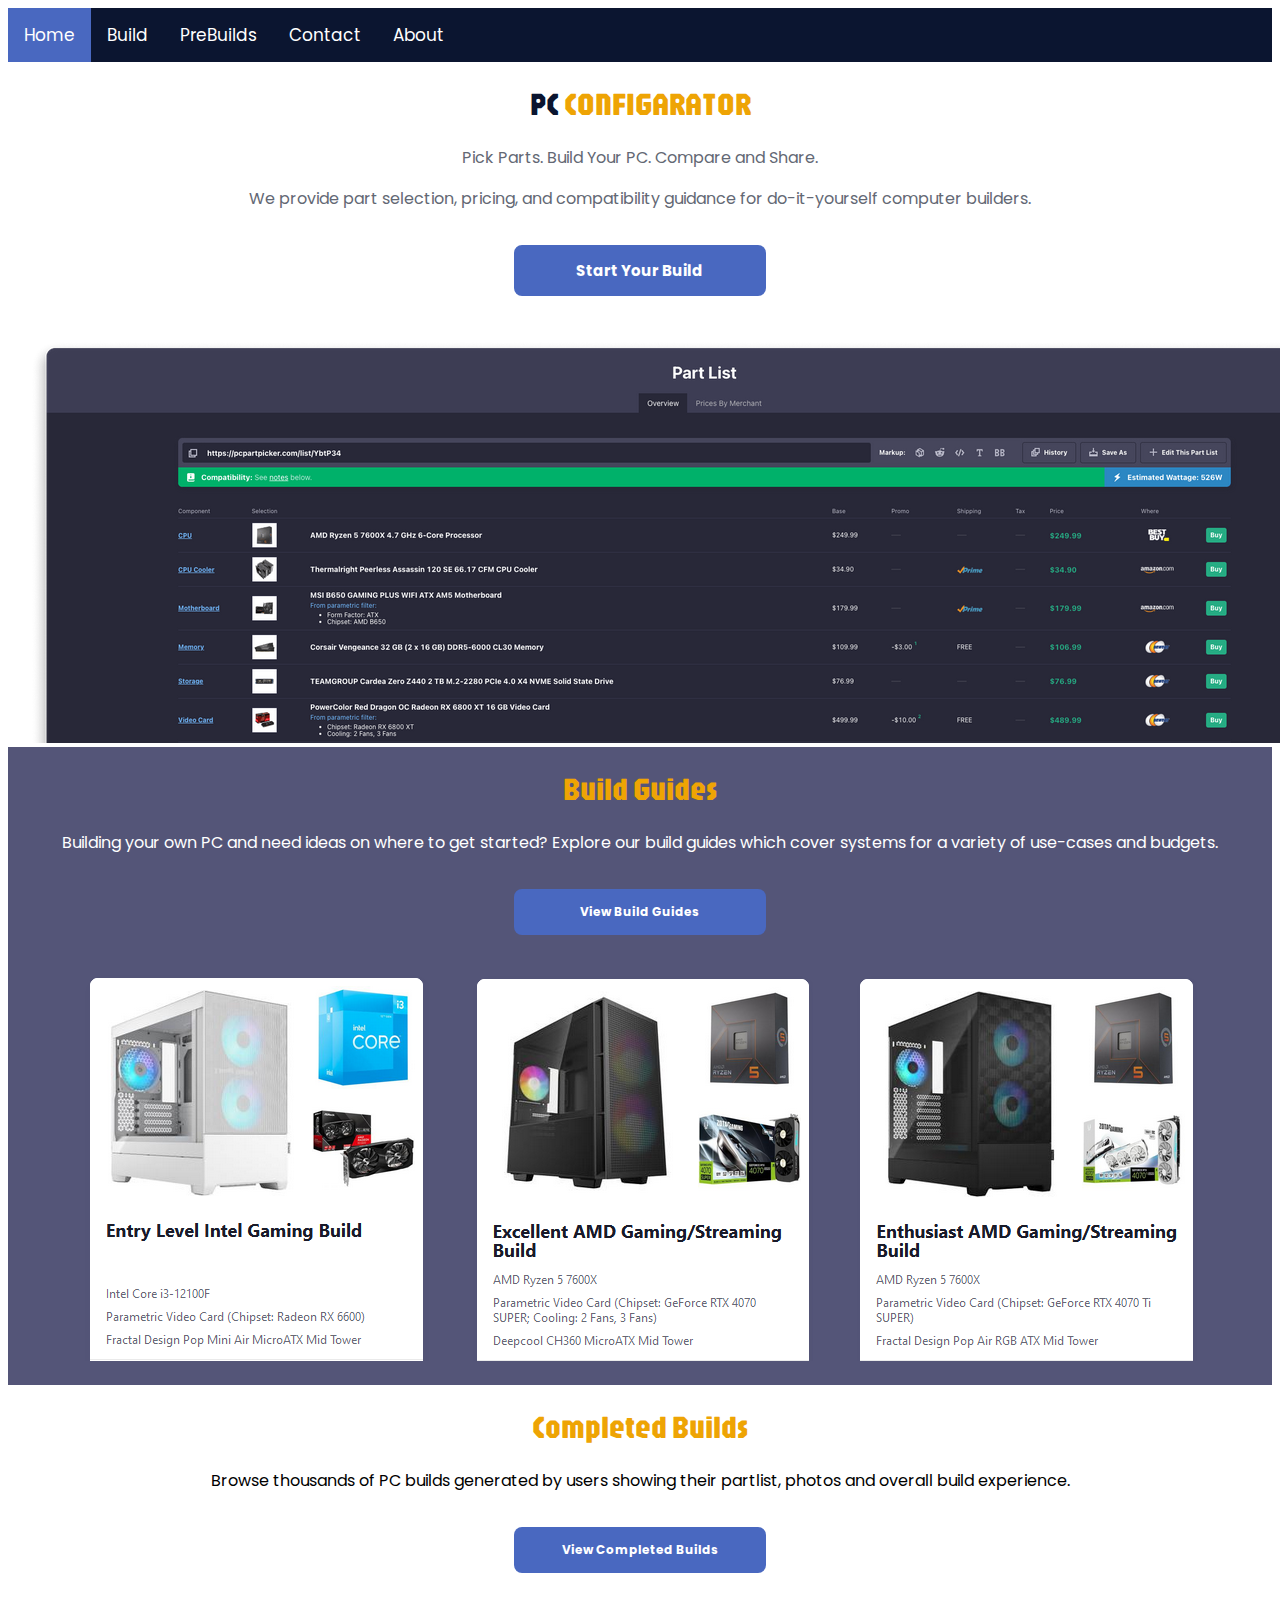
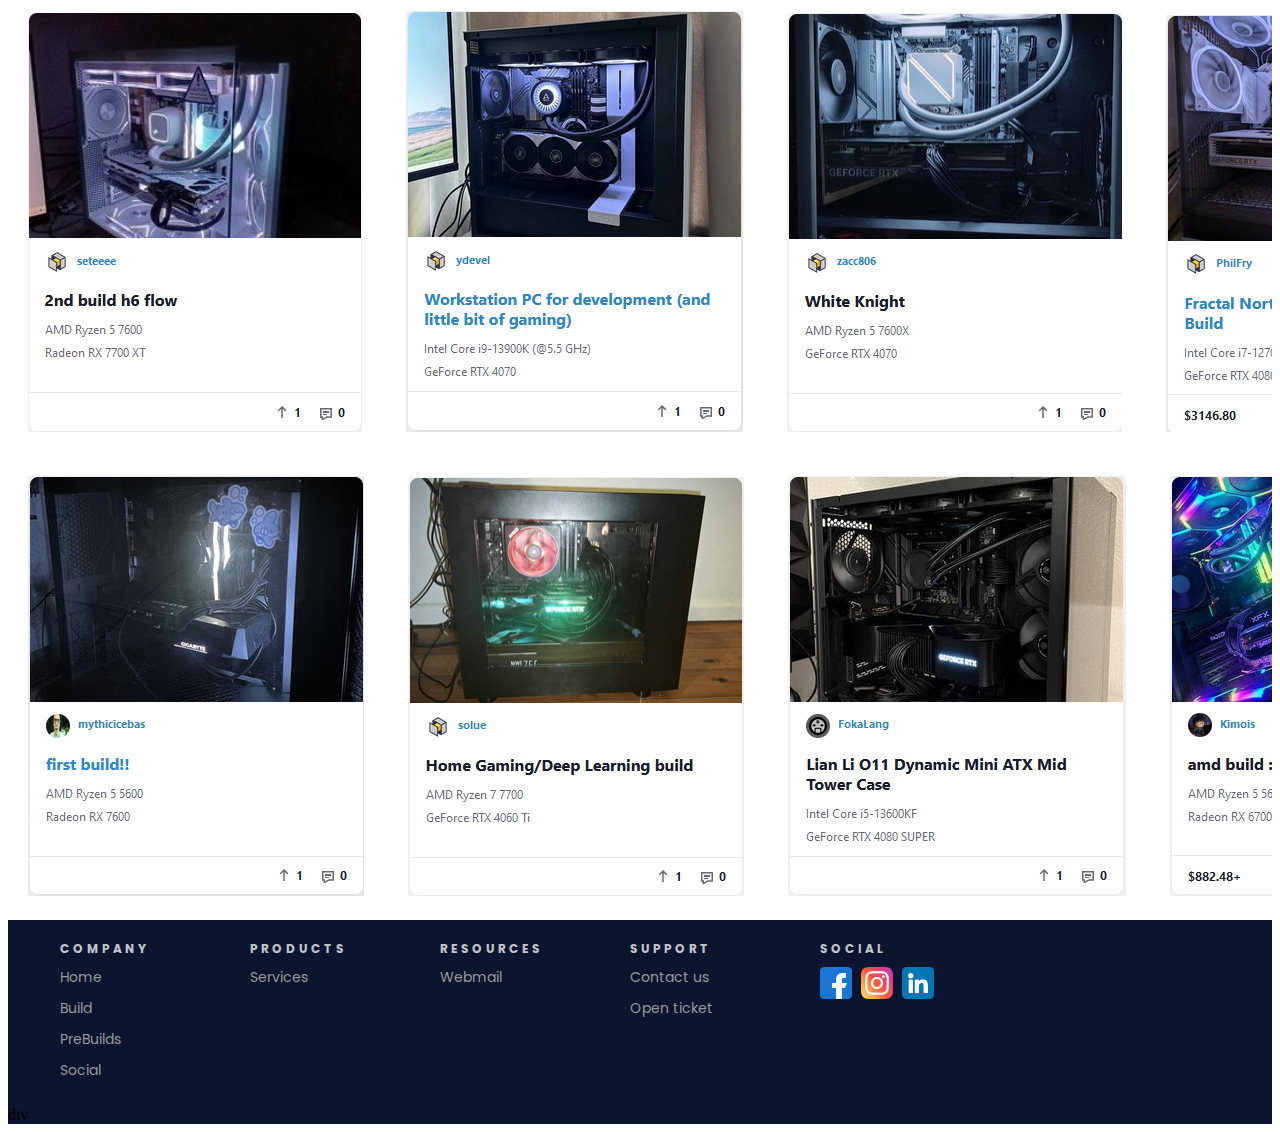
==== Index.html @ 57089b79 "init" ====
<!DOCTYPE html>
<html lang="en">
<head>
    <meta charset="UTF-8">
    <meta name="viewport" content="width=device-width, initial-scale=1.0">
    <link rel="stylesheet" href="indexStyle.css">
    <link rel="stylesheet" type="text/css" href="https://cdnjs.cloudflare.com/ajax/libs/font-awesome/5.15.1/css/all.min.css">
    <title>PC BUILER BD</title>
</head>
<body>
    <div class="topnav">
        <a class="active" href="/Index.html">Home</a>
        <a href="/Build.html">Build</a>
        <a href="/PreBuilds.html">PreBuilds</a>
        <a href="#products">Contact</a>
        <a href="#about"> About</a>
      </div>
        <div class="header">
            <h1 id="headreTitle">PC <h class="colortext">CONFIGARATOR</h></h1>
            <p id="fslogan">Pick Parts. Build Your PC. Compare and Share.</p>
            <p id="sslogan">We provide part selection, pricing, and compatibility guidance for do-it-yourself computer builders.</p>
            <button id="hbuildBtn" onclick="window.location.href='/Build.html'">Start Your Build</button>
        </div>
        <div class="banner">
            <img src="Images/homepagebanner.png" alt="">
        </div>

        <div class="scroll-container">
            <div class="featuredtext">
                <h1 class="buildguidstitle">Build Guides</h1>
                <p class="buildguidsdesc">Building your own PC and need ideas on where to get started? Explore our build guides which cover systems for a variety of use-cases and budgets.</p>
                <button id="hviewbguids">View Build Guides</button>
            </div>
            <img class="fbuilds" src="Images/scrollimagehome/image1.png" alt="">
            <img class="fbuilds" src="Images/scrollimagehome/image2.png" alt="">
            <img class="fbuilds" src="Images/scrollimagehome/image3.png" alt="">
        </div>
        <div class="cscroll-container">
            <div class="cfeaturedtext">
                <h1 class="cbuildguidstitle">Completed Builds</h1>
                <p class="cbuildguidsdesc">Browse thousands of PC builds generated by users showing their partlist, photos and overall build experience.</p>
                <button id="chviewbguids">View Completed Builds</button>
            </div>
            <img class="cbuilds" src="Images/GridImage/img1.png" alt="">
            <img class="cbuilds" src="Images/GridImage/img2.png" alt="">
            <img class="cbuilds" src="Images/GridImage/img3.png" alt="">
            <img class="cbuilds" src="Images/GridImage/img7.png" alt="">
            <br>
            <img class="cbuilds" src="Images/GridImage/img4.png" alt="">
            <img class="cbuilds" src="Images/GridImage/img5.png" alt="">
            <img class="cbuilds" src="Images/GridImage/img6.png" alt="">
            <img class="cbuilds" src="Images/GridImage/img8.png" alt="">
        </div>
        <!-- FOOTER START -->
<div class="footer">
    <div class="contain">
    <div class="col">
      <h1>Company</h1>
      <ul>
        <li>Home</li>
        <li>Build</li>
        <li>PreBuilds</li>
        <li>Social</li>
      </ul>
    </div>
    <div class="col">
      <h1>Products</h1>
      <ul>
        <li>Services</li>
      </ul>
    </div>
    <!-- <div class="col">
      <h1>Accounts</h1>
      <ul>
        <li>About</li>
        <li>Mission</li>
        <li>Services</li>
        <li>Social</li>
        <li>Get in touch</li>
      </ul>
    </div> -->
    <div class="col">
      <h1>Resources</h1>
      <ul>
        <li>Webmail</li>

      </ul>
    </div>
    <div class="col">
      <h1>Support</h1>
      <ul>
        <li>Contact us</li>
        <li>Open ticket</li>
      </ul>
    </div>
    <div class="col social">
      <h1>Social</h1>
      <ul>
        <li><img src="Images/SocialsIcons/facebook.png" width="32" style="width: 32px;"></li>
        <li><img src="Images/SocialsIcons/instagram.png" width="32" style="width: 32px;"></li>
        <li><img src="Images/SocialsIcons/linkedin.png" width="32" style="width: 32px;"></li>
      </ul>
    </div>
  <div class="clearfix"></div>
  </div>
  div
  </div>
  <!-- END OF FOOTER -->
</body>
</html>
---- indexStyle.css ----
@import url('https://fonts.googleapis.com/css2?family=Poppins:ital,wght@0,100;0,200;0,300;0,400;0,500;0,600;0,700;0,800;0,900;1,100;1,200;1,300;1,400;1,500;1,600;1,700;1,800;1,900&display=swap');
@import url('https://fonts.googleapis.com/css2?family=Jaro:opsz@6..72&display=swap');
/* Add a black background color to the top navigation */
.topnav {

    background-color: rgb(11, 21, 48);
    overflow: hidden;
    font: 20px 'Poppins', sans-serif;
  }
  
  /* Style the links inside the navigation bar */
  .topnav a {
    float: left;
    color: #ffffff;
    text-align: center;
    padding: 14px 16px;
    text-decoration: none;
    font-size: 17px;
  }
  
  /* Change the color of links on hover */
  .topnav a:hover {
    background-color: #f7f7f7;
    color: rgb(0, 0, 0);
  }
  
  /* Add a color to the active/current link */
  .topnav a.active {
    background-color: rgb(73, 104, 192);
    color: rgb(255, 255, 255);
  }

.header {
  text-align: center;
}

#headreTitle{
  font-family: "Jaro", sans-serif;
  color: rgb(11, 21, 48);
}

.colortext{
  color: rgb(238, 164, 4);
}

#sslogan ,#fslogan{
  font-family: "Poppins", sans-serif;
  font-size: 16px;
  color: rgb(99, 104, 116);
}


#hbuildBtn{
  background-color: rgb(73, 104, 192);
  color: white;
  border-radius: 8px;
  padding: 14px 20px;
  margin: 18px 0;
  border: none;
  cursor: pointer;
  width: 20%;
  font: 15px 'Poppins', sans-serif;
  font-weight: bold;
}

.banner{
  text-align: center;
}


div.scroll-container {
  text-align: center;
  background-color: #545578;
  overflow: auto;
  white-space: nowrap;
}

div.scroll-container img {
  padding: 20px;
}

.fbuilds{
  text-align: center;
  border-radius: 8px;
}

.buildguidstitle{
  font-family: "Jaro", sans-serif;
  color: rgb(238, 164, 4);
}
.buildguidsdesc{
  font-family: "Poppins", sans-serif;
  margin-left: 20px;
  margin-right: 20px;
  text-wrap: wrap;
  color: rgb(255, 255, 255);
}

#hviewbguids{
  background-color: rgb(73, 104, 192);
  color: white;
  border-radius: 8px;
  padding: 14px 20px;
  margin: 18px 0;
  border: none;
  cursor: pointer;
  width: 20%;
  font: 12px 'Poppins', sans-serif;
  font-weight: bold;
}

@media screen and (max-width: 1200px) { 
  .banner img { display: none; }  
}


.cbuilds{
  text-align: center;
  border-radius: 8px;
}

#chviewbguids{
  background-color: rgb(73, 104, 192);
  color: white;
  border-radius: 8px;
  padding: 14px 20px;
  margin: 18px 0;
  border: none;
  cursor: pointer;
  width: 20%;
  font: 12px 'Poppins', sans-serif;
  font-weight: bold;
}


div.cscroll-container {
  text-align: center;
  background-color: #ffffff;
  overflow: auto;
  white-space: nowrap;
}

div.cscroll-container img {
  padding: 20px;
}

.cbuildguidstitle{
  font-family: "Jaro", sans-serif;
  color: rgb(238, 164, 4);
}
.cbuildguidsdesc{
  font-family: "Poppins", sans-serif;
  margin-left: 20px;
  margin-right: 20px;
  text-wrap: wrap;
  color: rgb(0, 0, 0);
}


/* foooterrrrrrrr */



/* REMOVE THIS, USE YOUR OWN  */

/* STYLES SPECIFIC TO FOOTER  */
.footer {
  width: 100%;
  position: relative;
  height: auto;
  background-color: rgb(11, 21, 48);
}
.footer .col {
  width: 190px;
  height: auto;
  float: left;
  box-sizing: border-box;
  -webkit-box-sizing: border-box;
  -moz-box-sizing: border-box;
  padding: 0px 20px 20px 20px;
}
.footer .col h1 {
  margin: 0;
  padding: 0;
  font-family: "Poppins", sans-serif;
  font-size: 12px;
  line-height: 17px;
  padding: 20px 0px 5px 0px;
  color: rgba(245, 245, 245, 0.808);
  font-weight: bold;
  text-transform: uppercase;
  letter-spacing: 0.250em;
}
.footer .col ul {
  list-style-type: none;
  margin: 0;
  padding: 0;
}
.footer .col ul li {
  color: #999999;
  font-size: 14px;
  font-family: "Poppins", sans-serif;
  padding: 5px 0px 5px 0px;
  cursor: pointer;
  transition: .2s;
  -webkit-transition: .2s;
  -moz-transition: .2s;
}
.social ul li {
  display: inline-block;
  padding-right: 5px !important;
}

.footer .col ul li:hover {
  color: #ffffff;
  transition: .1s;
  -webkit-transition: .1s;
  -moz-transition: .1s;
}
.clearfix {
  clear: both;
}
@media only screen and (min-width: 1280px) {
  .contain {
    width: 1200px;
    margin: 0 auto;
  }
}
@media only screen and (max-width: 1139px) {
  .contain .social {
    width: 1000px;
    display: block;
  }
  .social h1 {
    margin: 0px;
  }
}
@media only screen and (max-width: 950px) {
  .footer .col {
    width: 33%;
  }
  .footer .col h1 {
    font-size: 14px;
  }
  .footer .col ul li {
    font-size: 13px;
  }
}
@media only screen and (max-width: 500px) {
    .footer .col {
      width: 50%;
    }
    .footer .col h1 {
      font-size: 14px;
    }
    .footer .col ul li {
      font-size: 13px;
    }
}
@media only screen and (max-width: 340px) {
  .footer .col {
    width: 100%;
  }
}
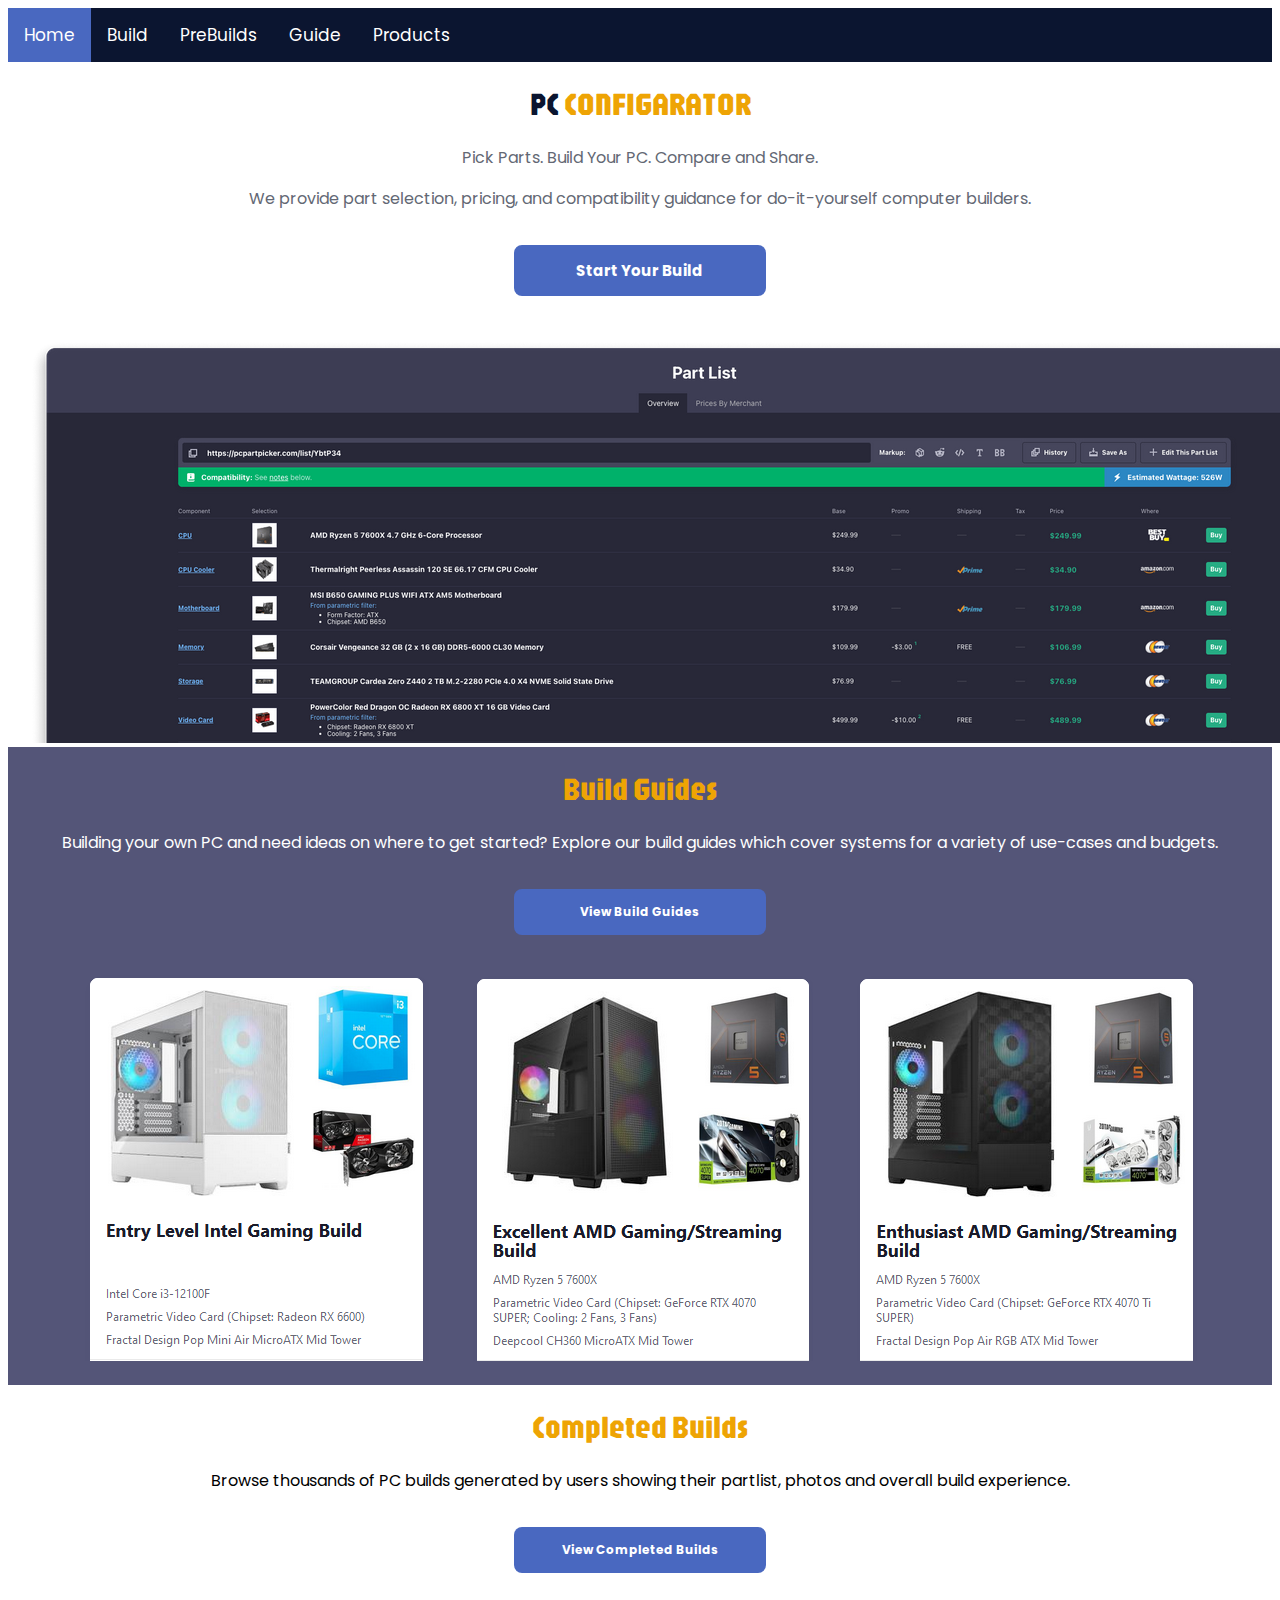
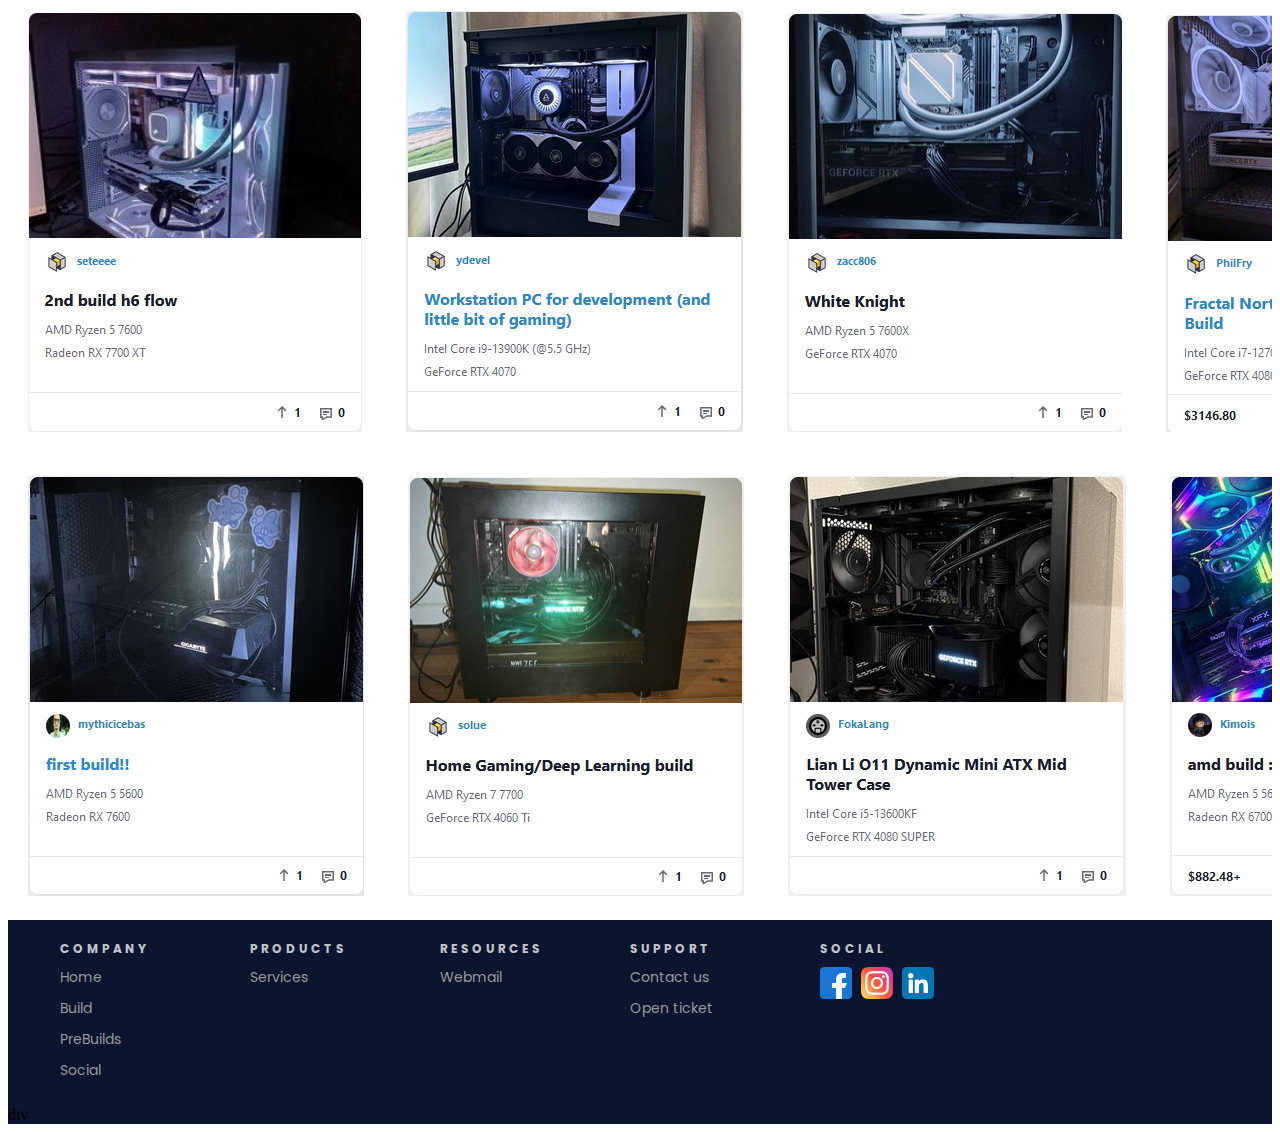
==== commit 02a271e5: "updated" ====
--- a/Index.html
+++ b/Index.html
@@ -1,75 +1,98 @@
 <!DOCTYPE html>
 <html lang="en">
-<head>
-    <meta charset="UTF-8">
-    <meta name="viewport" content="width=device-width, initial-scale=1.0">
-    <link rel="stylesheet" href="indexStyle.css">
-    <link rel="stylesheet" type="text/css" href="https://cdnjs.cloudflare.com/ajax/libs/font-awesome/5.15.1/css/all.min.css">
+  <head>
+    <meta charset="UTF-8" />
+    <meta name="viewport" content="width=device-width, initial-scale=1.0" />
+    <link rel="stylesheet" href="indexStyle.css" />
+    <link
+      rel="stylesheet"
+      type="text/css"
+      href="https://cdnjs.cloudflare.com/ajax/libs/font-awesome/5.15.1/css/all.min.css"
+    />
     <title>PC BUILER BD</title>
-</head>
-<body>
+  </head>
+  <body>
     <div class="topnav">
-        <a class="active" href="/Index.html">Home</a>
-        <a href="/Build.html">Build</a>
-        <a href="/PreBuilds.html">PreBuilds</a>
-        <a href="#products">Contact</a>
-        <a href="#about"> About</a>
+      <a class="active" href="/Index.html">Home</a>
+      <a href="/Build.html">Build</a>
+      <a href="/PreBuilds.html">PreBuilds</a>
+      <a href="/Guides.html">Guide</a>
+      <a href="/Products.html"> Products</a>
+    </div>
+    <div class="header">
+      <h1 id="headreTitle">PC <h class="colortext">CONFIGARATOR</h></h1>
+      <p id="fslogan">Pick Parts. Build Your PC. Compare and Share.</p>
+      <p id="sslogan">
+        We provide part selection, pricing, and compatibility guidance for
+        do-it-yourself computer builders.
+      </p>
+      <button id="hbuildBtn" onclick="window.location.href='/Build.html'">
+        Start Your Build
+      </button>
+    </div>
+    <div class="banner">
+      <img src="Images/homepagebanner.png" alt="" />
+    </div>
+
+    <div class="scroll-container">
+      <div class="featuredtext">
+        <h1 class="buildguidstitle">Build Guides</h1>
+        <p class="buildguidsdesc">
+          Building your own PC and need ideas on where to get started? Explore
+          our build guides which cover systems for a variety of use-cases and
+          budgets.
+        </p>
+        <button id="hviewbguids" onclick="window.location.href='/Guides.html'">
+          View Build Guides
+        </button>
       </div>
-        <div class="header">
-            <h1 id="headreTitle">PC <h class="colortext">CONFIGARATOR</h></h1>
-            <p id="fslogan">Pick Parts. Build Your PC. Compare and Share.</p>
-            <p id="sslogan">We provide part selection, pricing, and compatibility guidance for do-it-yourself computer builders.</p>
-            <button id="hbuildBtn" onclick="window.location.href='/Build.html'">Start Your Build</button>
+      <img class="fbuilds" src="Images/scrollimagehome/image1.png" alt="" />
+      <img class="fbuilds" src="Images/scrollimagehome/image2.png" alt="" />
+      <img class="fbuilds" src="Images/scrollimagehome/image3.png" alt="" />
+    </div>
+    <div class="cscroll-container">
+      <div class="cfeaturedtext">
+        <h1 class="cbuildguidstitle">Completed Builds</h1>
+        <p class="cbuildguidsdesc">
+          Browse thousands of PC builds generated by users showing their
+          partlist, photos and overall build experience.
+        </p>
+        <button
+          id="chviewbguids"
+          onclick="window.location.href='/PreBuilds.html'"
+        >
+          View Completed Builds
+        </button>
+      </div>
+      <img class="cbuilds" src="Images/GridImage/img1.png" alt="" />
+      <img class="cbuilds" src="Images/GridImage/img2.png" alt="" />
+      <img class="cbuilds" src="Images/GridImage/img3.png" alt="" />
+      <img class="cbuilds" src="Images/GridImage/img7.png" alt="" />
+      <br />
+      <img class="cbuilds" src="Images/GridImage/img4.png" alt="" />
+      <img class="cbuilds" src="Images/GridImage/img5.png" alt="" />
+      <img class="cbuilds" src="Images/GridImage/img6.png" alt="" />
+      <img class="cbuilds" src="Images/GridImage/img8.png" alt="" />
+    </div>
+    <!-- FOOTER START -->
+    <div class="footer">
+      <div class="contain">
+        <div class="col">
+          <h1>Company</h1>
+          <ul>
+            <li>Home</li>
+            <li>Build</li>
+            <li>PreBuilds</li>
+            <li>Social</li>
+          </ul>
         </div>
-        <div class="banner">
-            <img src="Images/homepagebanner.png" alt="">
+        <div class="col">
+          <h1>Products</h1>
+          <ul>
+            <li>Services</li>
+          </ul>
         </div>
-
-        <div class="scroll-container">
-            <div class="featuredtext">
-                <h1 class="buildguidstitle">Build Guides</h1>
-                <p class="buildguidsdesc">Building your own PC and need ideas on where to get started? Explore our build guides which cover systems for a variety of use-cases and budgets.</p>
-                <button id="hviewbguids">View Build Guides</button>
-            </div>
-            <img class="fbuilds" src="Images/scrollimagehome/image1.png" alt="">
-            <img class="fbuilds" src="Images/scrollimagehome/image2.png" alt="">
-            <img class="fbuilds" src="Images/scrollimagehome/image3.png" alt="">
-        </div>
-        <div class="cscroll-container">
-            <div class="cfeaturedtext">
-                <h1 class="cbuildguidstitle">Completed Builds</h1>
-                <p class="cbuildguidsdesc">Browse thousands of PC builds generated by users showing their partlist, photos and overall build experience.</p>
-                <button id="chviewbguids">View Completed Builds</button>
-            </div>
-            <img class="cbuilds" src="Images/GridImage/img1.png" alt="">
-            <img class="cbuilds" src="Images/GridImage/img2.png" alt="">
-            <img class="cbuilds" src="Images/GridImage/img3.png" alt="">
-            <img class="cbuilds" src="Images/GridImage/img7.png" alt="">
-            <br>
-            <img class="cbuilds" src="Images/GridImage/img4.png" alt="">
-            <img class="cbuilds" src="Images/GridImage/img5.png" alt="">
-            <img class="cbuilds" src="Images/GridImage/img6.png" alt="">
-            <img class="cbuilds" src="Images/GridImage/img8.png" alt="">
-        </div>
-        <!-- FOOTER START -->
-<div class="footer">
-    <div class="contain">
-    <div class="col">
-      <h1>Company</h1>
-      <ul>
-        <li>Home</li>
-        <li>Build</li>
-        <li>PreBuilds</li>
-        <li>Social</li>
-      </ul>
-    </div>
-    <div class="col">
-      <h1>Products</h1>
-      <ul>
-        <li>Services</li>
-      </ul>
-    </div>
-    <!-- <div class="col">
+        <!-- <div class="col">
       <h1>Accounts</h1>
       <ul>
         <li>About</li>
@@ -79,32 +102,49 @@
         <li>Get in touch</li>
       </ul>
     </div> -->
-    <div class="col">
-      <h1>Resources</h1>
-      <ul>
-        <li>Webmail</li>
-
-      </ul>
+        <div class="col">
+          <h1>Resources</h1>
+          <ul>
+            <li>Webmail</li>
+          </ul>
+        </div>
+        <div class="col">
+          <h1>Support</h1>
+          <ul>
+            <li>Contact us</li>
+            <li>Open ticket</li>
+          </ul>
+        </div>
+        <div class="col social">
+          <h1>Social</h1>
+          <ul>
+            <li>
+              <img
+                src="Images/SocialsIcons/facebook.png"
+                width="32"
+                style="width: 32px"
+              />
+            </li>
+            <li>
+              <img
+                src="Images/SocialsIcons/instagram.png"
+                width="32"
+                style="width: 32px"
+              />
+            </li>
+            <li>
+              <img
+                src="Images/SocialsIcons/linkedin.png"
+                width="32"
+                style="width: 32px"
+              />
+            </li>
+          </ul>
+        </div>
+        <div class="clearfix"></div>
+      </div>
+      div
     </div>
-    <div class="col">
-      <h1>Support</h1>
-      <ul>
-        <li>Contact us</li>
-        <li>Open ticket</li>
-      </ul>
-    </div>
-    <div class="col social">
-      <h1>Social</h1>
-      <ul>
-        <li><img src="Images/SocialsIcons/facebook.png" width="32" style="width: 32px;"></li>
-        <li><img src="Images/SocialsIcons/instagram.png" width="32" style="width: 32px;"></li>
-        <li><img src="Images/SocialsIcons/linkedin.png" width="32" style="width: 32px;"></li>
-      </ul>
-    </div>
-  <div class="clearfix"></div>
-  </div>
-  div
-  </div>
-  <!-- END OF FOOTER -->
-</body>
-</html>+    <!-- END OF FOOTER -->
+  </body>
+</html>
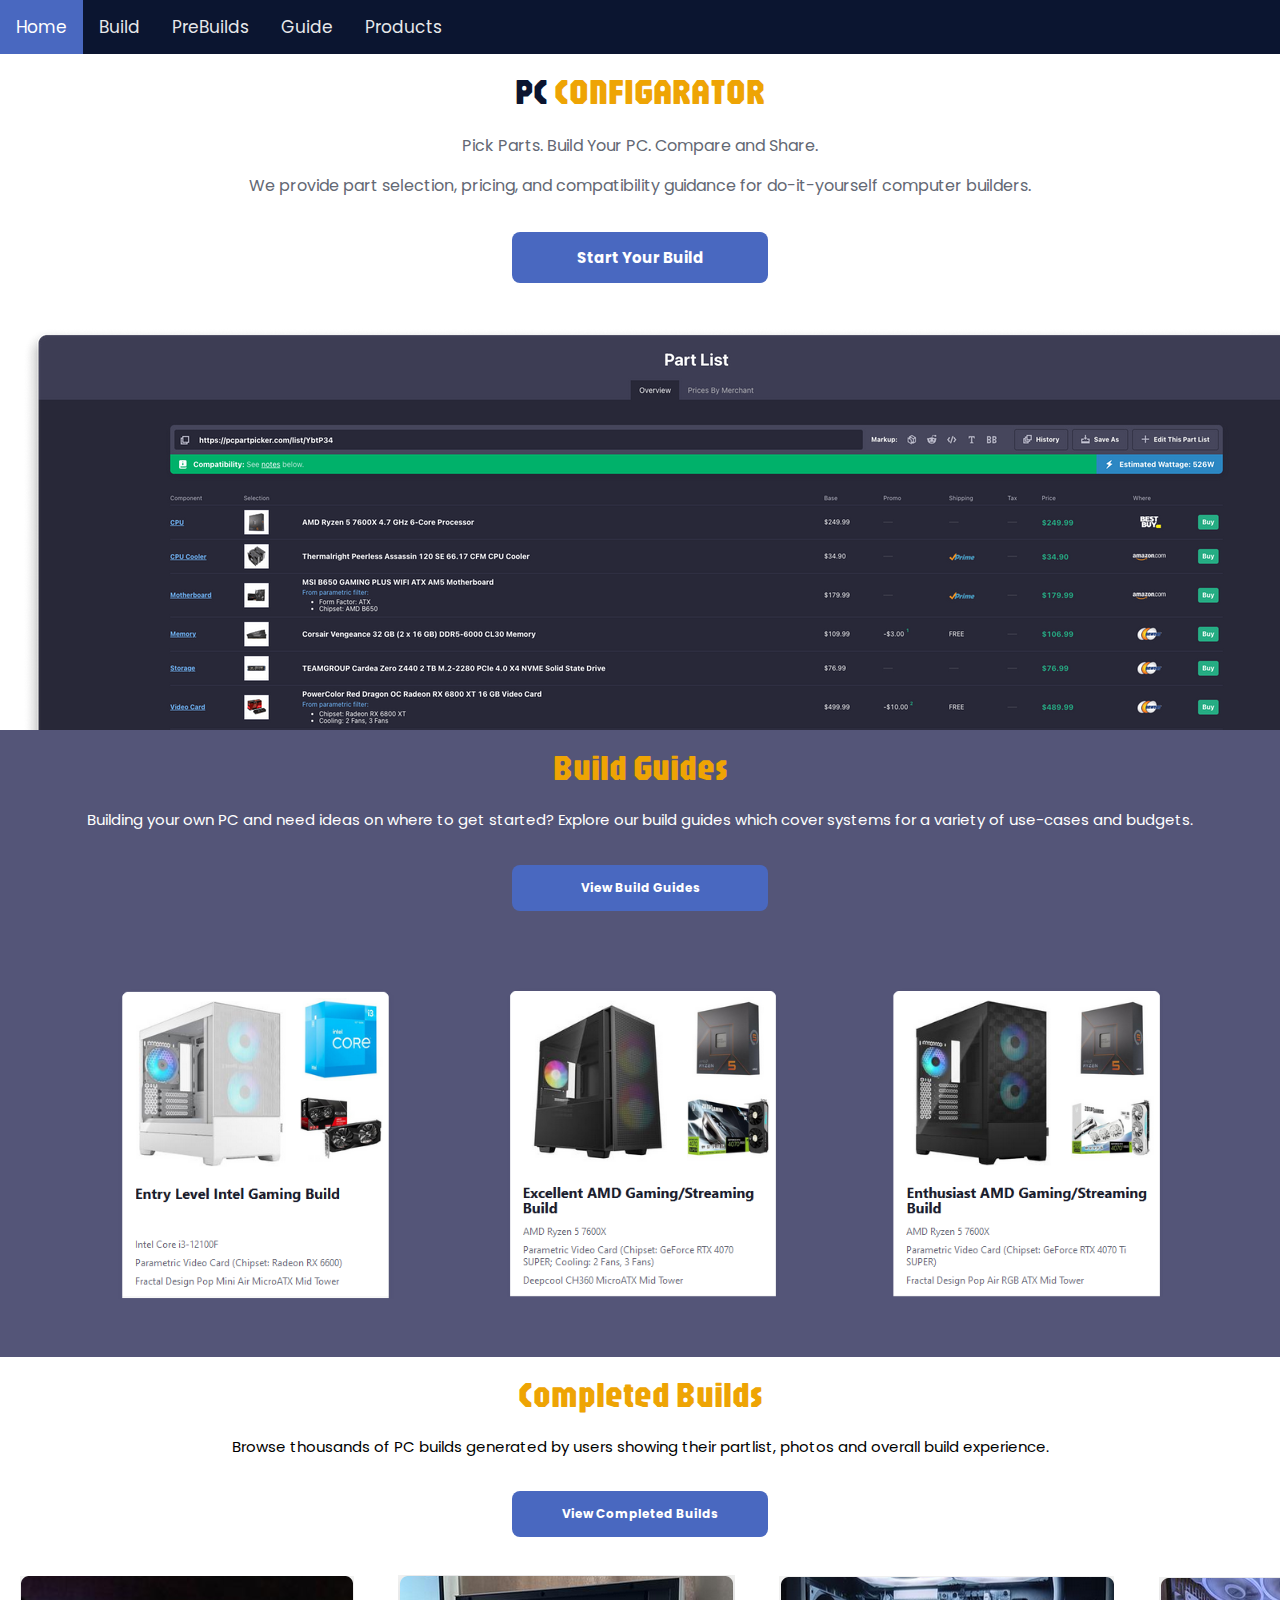
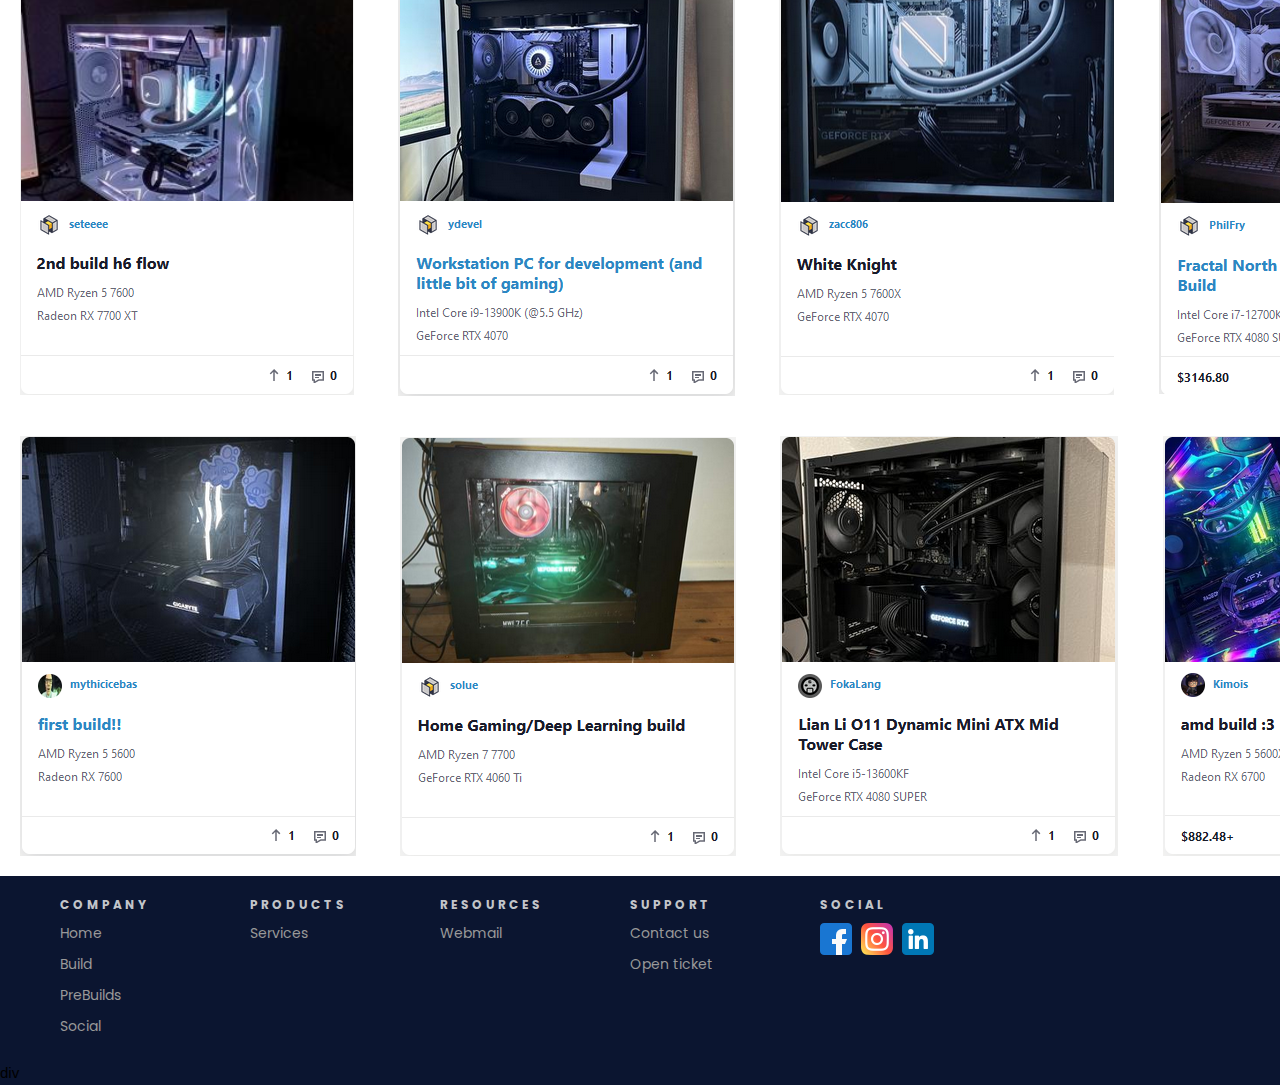
==== commit 126eb410: "updated" ====
--- a/Index.html
+++ b/Index.html
@@ -9,6 +9,7 @@
       type="text/css"
       href="https://cdnjs.cloudflare.com/ajax/libs/font-awesome/5.15.1/css/all.min.css"
     />
+    <link rel="stylesheet" href="https://www.w3schools.com/w3css/4/w3.css">
     <title>PC BUILER BD</title>
   </head>
   <body>
@@ -64,9 +65,9 @@
           View Completed Builds
         </button>
       </div>
-      <img class="cbuilds" src="Images/GridImage/img1.png" alt="" />
-      <img class="cbuilds" src="Images/GridImage/img2.png" alt="" />
-      <img class="cbuilds" src="Images/GridImage/img3.png" alt="" />
+      <img class="cbuilds two" src="Images/GridImage/img1.png" alt="" />
+      <img class="cbuilds two" src="Images/GridImage/img2.png" alt="" />
+      <img class="cbuilds two" src="Images/GridImage/img3.png" alt="" />
       <img class="cbuilds" src="Images/GridImage/img7.png" alt="" />
       <br />
       <img class="cbuilds" src="Images/GridImage/img4.png" alt="" />
--- a/indexStyle.css
+++ b/indexStyle.css
@@ -16,12 +16,15 @@
     padding: 14px 16px;
     text-decoration: none;
     font-size: 17px;
+    opacity: 0.9;
+    transition: 0.5s;
   }
   
   /* Change the color of links on hover */
   .topnav a:hover {
     background-color: #f7f7f7;
     color: rgb(0, 0, 0);
+    opacity: 1; 
   }
   
   /* Add a color to the active/current link */
@@ -68,6 +71,7 @@
 }
 
 
+
 div.scroll-container {
   text-align: center;
   background-color: #545578;
@@ -82,6 +86,12 @@
 .fbuilds{
   text-align: center;
   border-radius: 8px;
+  transform: scale(0.8);
+}
+.fbuilds:hover{
+  border: 4px solid rgb(238, 164, 4);
+  transition: transform 1s ease-in-out, background-color 0.3s ease-in-out; /* Adjusted the duration to 2s */
+  transform: scale(1);
 }
 
 .buildguidstitle{
@@ -117,6 +127,11 @@
 .cbuilds{
   text-align: center;
   border-radius: 8px;
+}
+
+.cbuilds:hover{
+  transition: transform 1s ease-in-out, background-color 0.3s ease-in-out; /* Adjusted the duration to 2s */
+  transform: scale(1.1);
 }
 
 #chviewbguids{
